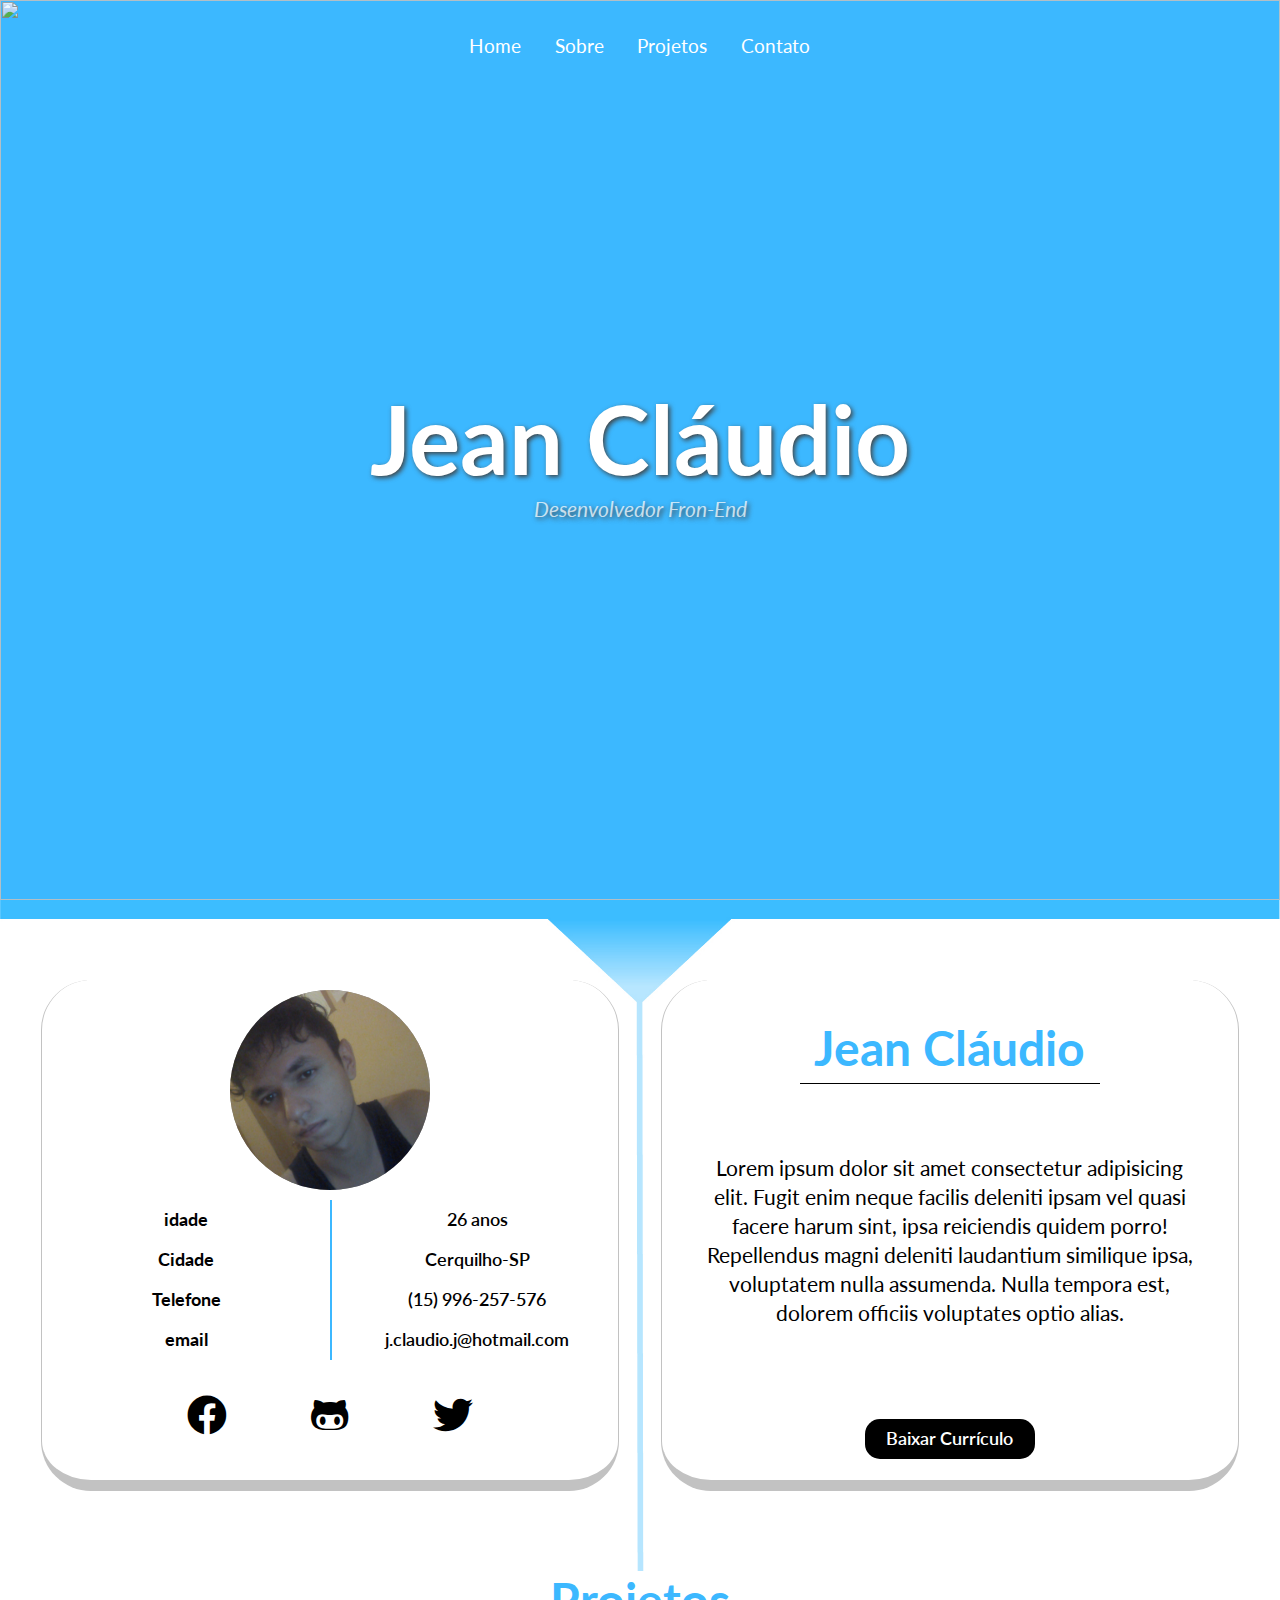
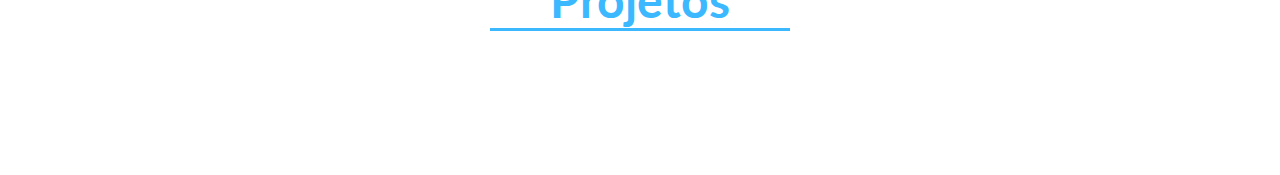
==== index.html @ 44d2f168 "part3" ====
<!DOCTYPE html>
<html lang="pt-br">
<head>
    <meta charset="UTF-8">
    <meta name="viewport" content="width=device-width, initial-scale=1.0">
    <link rel="stylesheet" href="style.css">
    <link rel="preconnect" href="https://fonts.gstatic.com">
    <link href="https://fonts.googleapis.com/css2?family=Lato:wght@300;400;700&display=swap" rel="stylesheet">
    <title>Jean Cláudio</title>
</head>
<body>

    <header class="header">
        <div class="img-wrapper-bg">
            <img src="img/back.jpg" alt="" >
        </div>
        
        <ul class="menu">
            <li>Home</li>
            <li>Sobre</li>
            <li>Projetos</li>
            <li>Contato</li>
        </ul>

        <div class="header-apresentacao">
            <h1>Jean Cláudio</h1>
            <p>Desenvolvedor Fron-End</p>
        </div>
    </header>

    <section class="sobre">

            <div class="card-left">
                    <div class="img-wrapper-sobre">
                        <img src="img/me.jpg" alt="" >
                    </div>
                    <ul class="list-A">
                        <li>idade</li>
                        <li>Cidade</li>
                        <li>Telefone</li>
                        <li>email</li>
                    </ul>
                    <ul class="list-B">
                        <li>26 anos</li>
                        <li>Cerquilho-SP</li>
                        <li>(15) 996-257-576</li>
                        <li>j.claudio.j@hotmail.com</li>
                    </ul>
                    <div class="social-media">
                        <a href="#"><i class="fab fa-facebook"></i></a>
                        <a href="#"><i class="fab fa-github-alt"></i></a>
                        <a href="#"><i class="fab fa-twitter"></i></a>
                    </div>
            </div>

            <div class="card-right">
                <h2>Jean Cláudio</h2>
                <p>Lorem ipsum dolor sit amet consectetur adipisicing elit. Fugit enim neque facilis deleniti ipsam vel quasi facere harum sint, ipsa reiciendis quidem porro! Repellendus magni deleniti laudantium similique ipsa, voluptatem nulla assumenda. Nulla tempora est, dolorem officiis voluptates optio alias.</p>

                <button>Baixar Currículo</button>
            </div>
    </section>

    <div class="clear"></div>

    <section class="projetos">
        <h2>Projetos</h2>
    </section>
    
</body>
</html>
---- style.css ----
@import url("https://cdnjs.cloudflare.com/ajax/libs/font-awesome/5.15.1/css/all.min.css");

*{
    margin: 0;
    padding: 0;
    list-style: none;
    font-family: 'Lato', sans-serif;
}

.clear{
    clear: both;
}


.header{
    width: 100%;
    height: 100vh;
    overflow: hidden;
    position: relative;
}

.img-wrapper-bg{
    width: 100%;
    height: 100%;
    background-color: rgb(60, 184, 255);
}

.img-wrapper-bg img{
    width: 100%;
    height: 100%;
    object-fit: cover;
    opacity: .9;
}

.menu{
    width: 400px;
    position: absolute;
    top: 5%;
    left: 50%;
    transform:translate(-50%, -50%); 
    color: white;
    font-size: 1.2em;
}

.menu li{
    display: inline;
    margin-left: 1.5em;
}

.menu li:hover{
    color: rgb(60, 184, 255);
    cursor: pointer;
}

.header-apresentacao{
    width: 650px;
    position: absolute;
    top: 50%;
    left: 50%;
    transform:translate(-50%, -50%); 
    color: white;
    text-align: center;
    text-shadow: 2px 2px 5px rgb(65, 65, 65);
}

.header-apresentacao h1{
    font-size: 6em;
    border-bottom: 1px solid rgb(60, 184, 255);
}

.header-apresentacao p{
    font-style: italic;
    font-size: 1.3em;
    color: rgba(255, 255, 255, 0.733);
}

/*sobre*/

.sobre{
    width: 100%;
    padding-top: 5em;
    padding-bottom: 5em;
    background: url('img/bg3.jpg');
    background-size:cover;
    object-fit: cover;
    display: flex;
    justify-content:space-evenly;
}


.card-left {
    width: 45%;
    height: 500px;
    background-color: rgb(255, 255, 255);
    text-align: center;
    line-height: 2.5em;
    border-left: 1px solid rgb(194, 194, 194);
    border-right: 1px solid rgb(194, 194, 194);
    border-bottom: 11px solid rgb(194, 194, 194);
    border-radius: 50px;
}

.card-left:hover{
    box-shadow: 7px 7px 10px rgb(80, 80, 80);
    border-top:1px solid rgb(194, 194, 194) ;
}


.img-wrapper-sobre{
    width: 200px;
    height: 200px;
    margin: 10px auto;
    background-color: rgb(136, 136, 136);
    border-radius: 300px;
    box-shadow: 0px 0px 0px px rgb(60, 184, 255);
    
}

.img-wrapper-sobre img{
    width: 200px;
    height: 200px;
    border-radius: 300px;
    text-align: center;
}

.list-A{
    width: 50%;
    float: left;
    font-size: 1.1em;
    font-weight: 700;
    border-right: 2px solid rgb(60, 184, 255);;
    margin-bottom: 2em;
}

.list-B{
    width: 49%;
    float: right;
    font-size: 1.1em;
    font-weight: 600;
    margin-bottom: 2em;
}

.social-media a{
    font-size: 2.5em;
    margin-left: 2em;
    color: black;
}
.social-media a:nth-child(1) {margin-left: 0;}

.social-media a:hover{
    color: rgb(60, 184, 255);
}

.card-right{
    width: 45%;
    height: 500px;
    background-color: rgb(255, 255, 255);
    text-align: center;
    line-height: 2.5em;
    border-left: 1px solid rgb(194, 194, 194);
    border-right: 1px solid rgb(194, 194, 194);
    border-bottom: 11px solid rgb(194, 194, 194);
    border-radius: 50px;
}

.card-right:hover{
    box-shadow: 7px 7px 10px rgb(80, 80, 80);
    border-top:1px solid rgb(194, 194, 194) ;
}

.card-right h2{
    width: 300px;
    font-size: 3em;
    color: rgb(60, 184, 255);
    margin: 1em auto;
    border-bottom: 1px solid rgb(0, 0, 0);
    padding-bottom: 15px;
   
}

.card-right p{
    text-align: center;
    font-size: 1.3em;
    line-height: 1.4em;
    padding: 1em 2em  ;
}

.card-right button{
    width: 170px;
    height: 40px;
    color: rgb(255, 255, 255);
    font-size: 1.1em;
    font-weight: 600;
    margin-top: 4em;
    background-color: rgb(0, 0, 0);
    border: none;
    border-radius: 15px;
}

.card-right button:hover{
    background-color: rgb(60, 184, 255);
    box-shadow: 7px 7px 10px rgb(80, 80, 80);
}


.projetos p{
    width: 100%;
    height: 100px;
}


.projetos h2{
    width: 300px;
    margin: 0 auto 3em auto;
    text-align: center;
    font-size: 3em;
    color: rgb(60, 184, 255);
    border-bottom: 3px solid rgb(60, 184, 255);
}
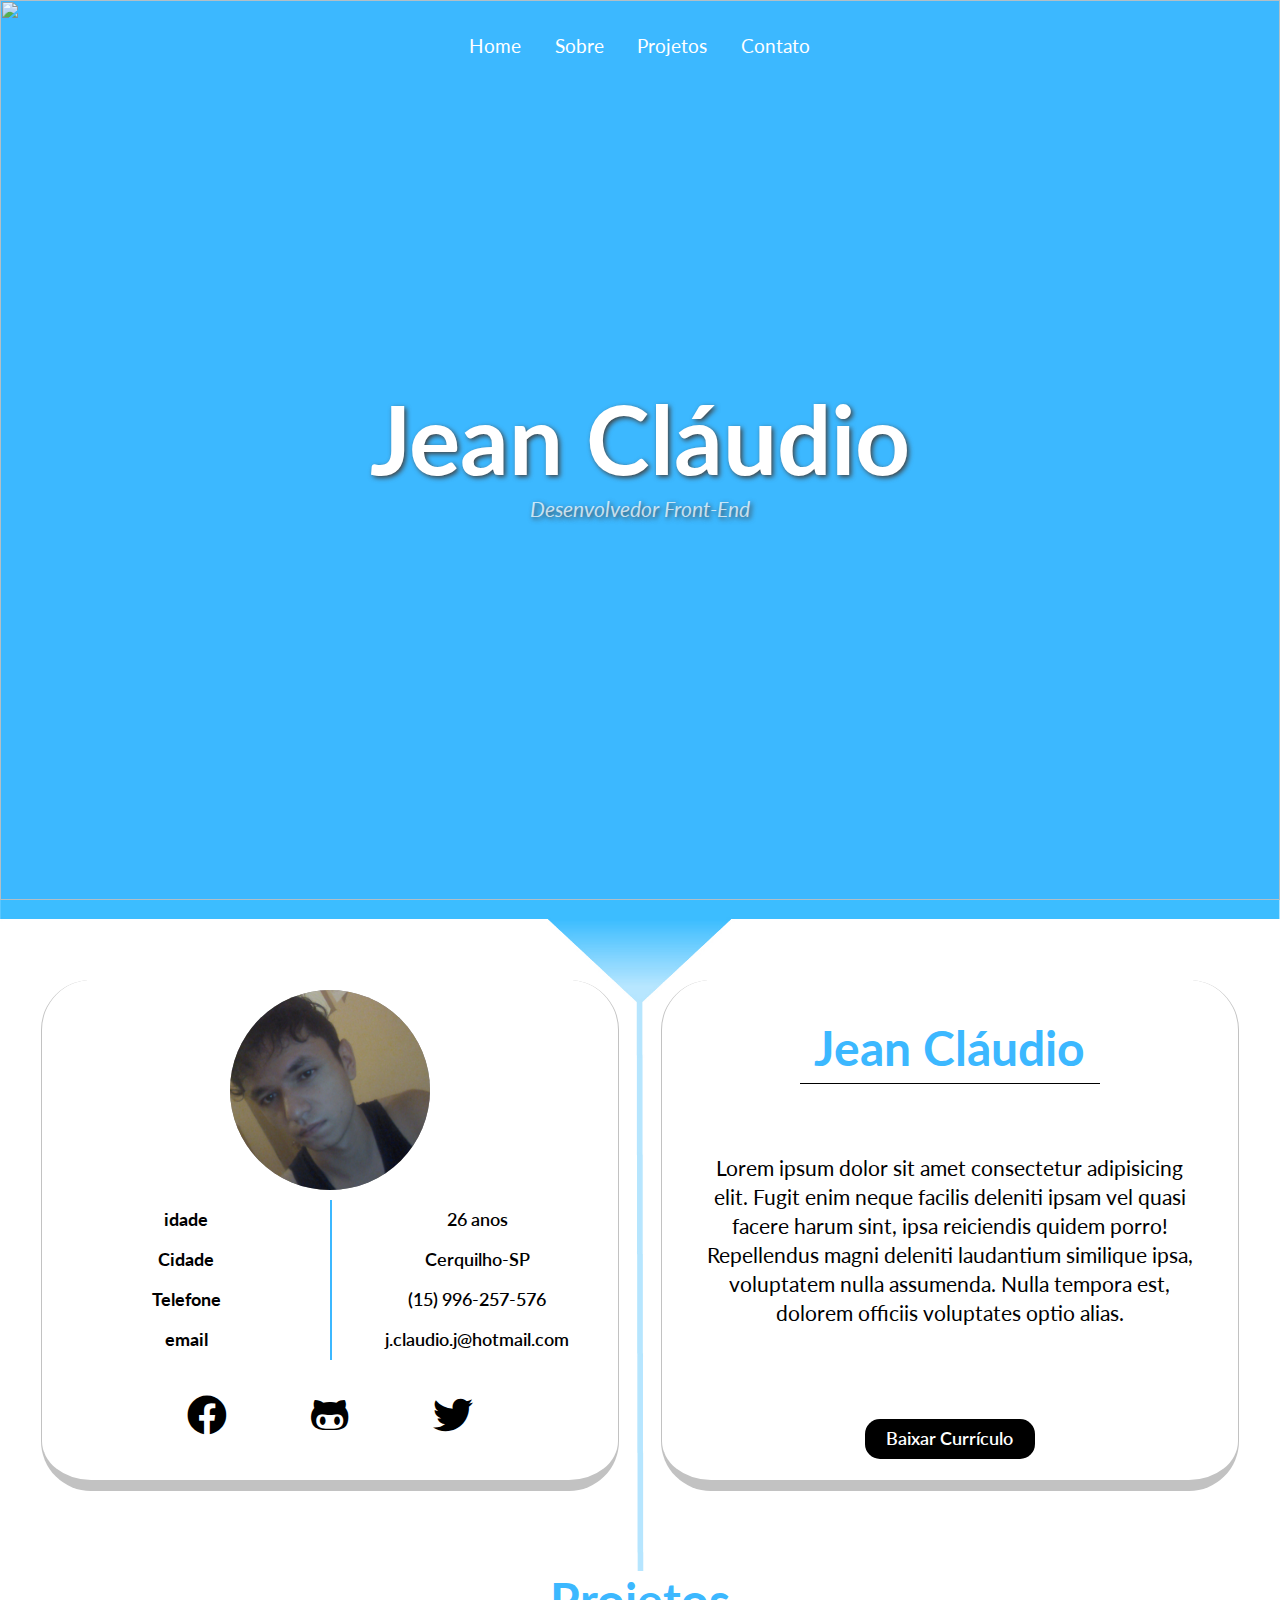
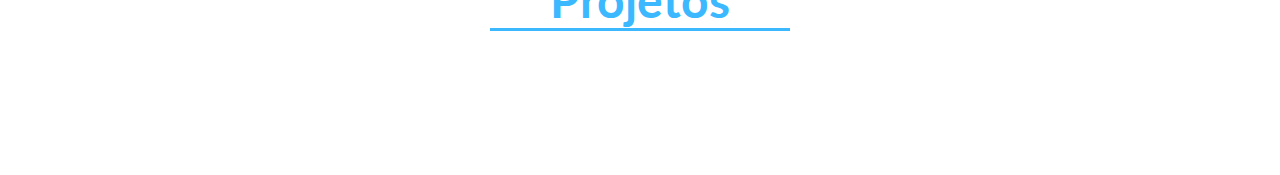
==== commit d34df353: "Update index.html" ====
--- a/index.html
+++ b/index.html
@@ -24,7 +24,7 @@
 
         <div class="header-apresentacao">
             <h1>Jean Cláudio</h1>
-            <p>Desenvolvedor Fron-End</p>
+            <p>Desenvolvedor Front-End</p>
         </div>
     </header>
 
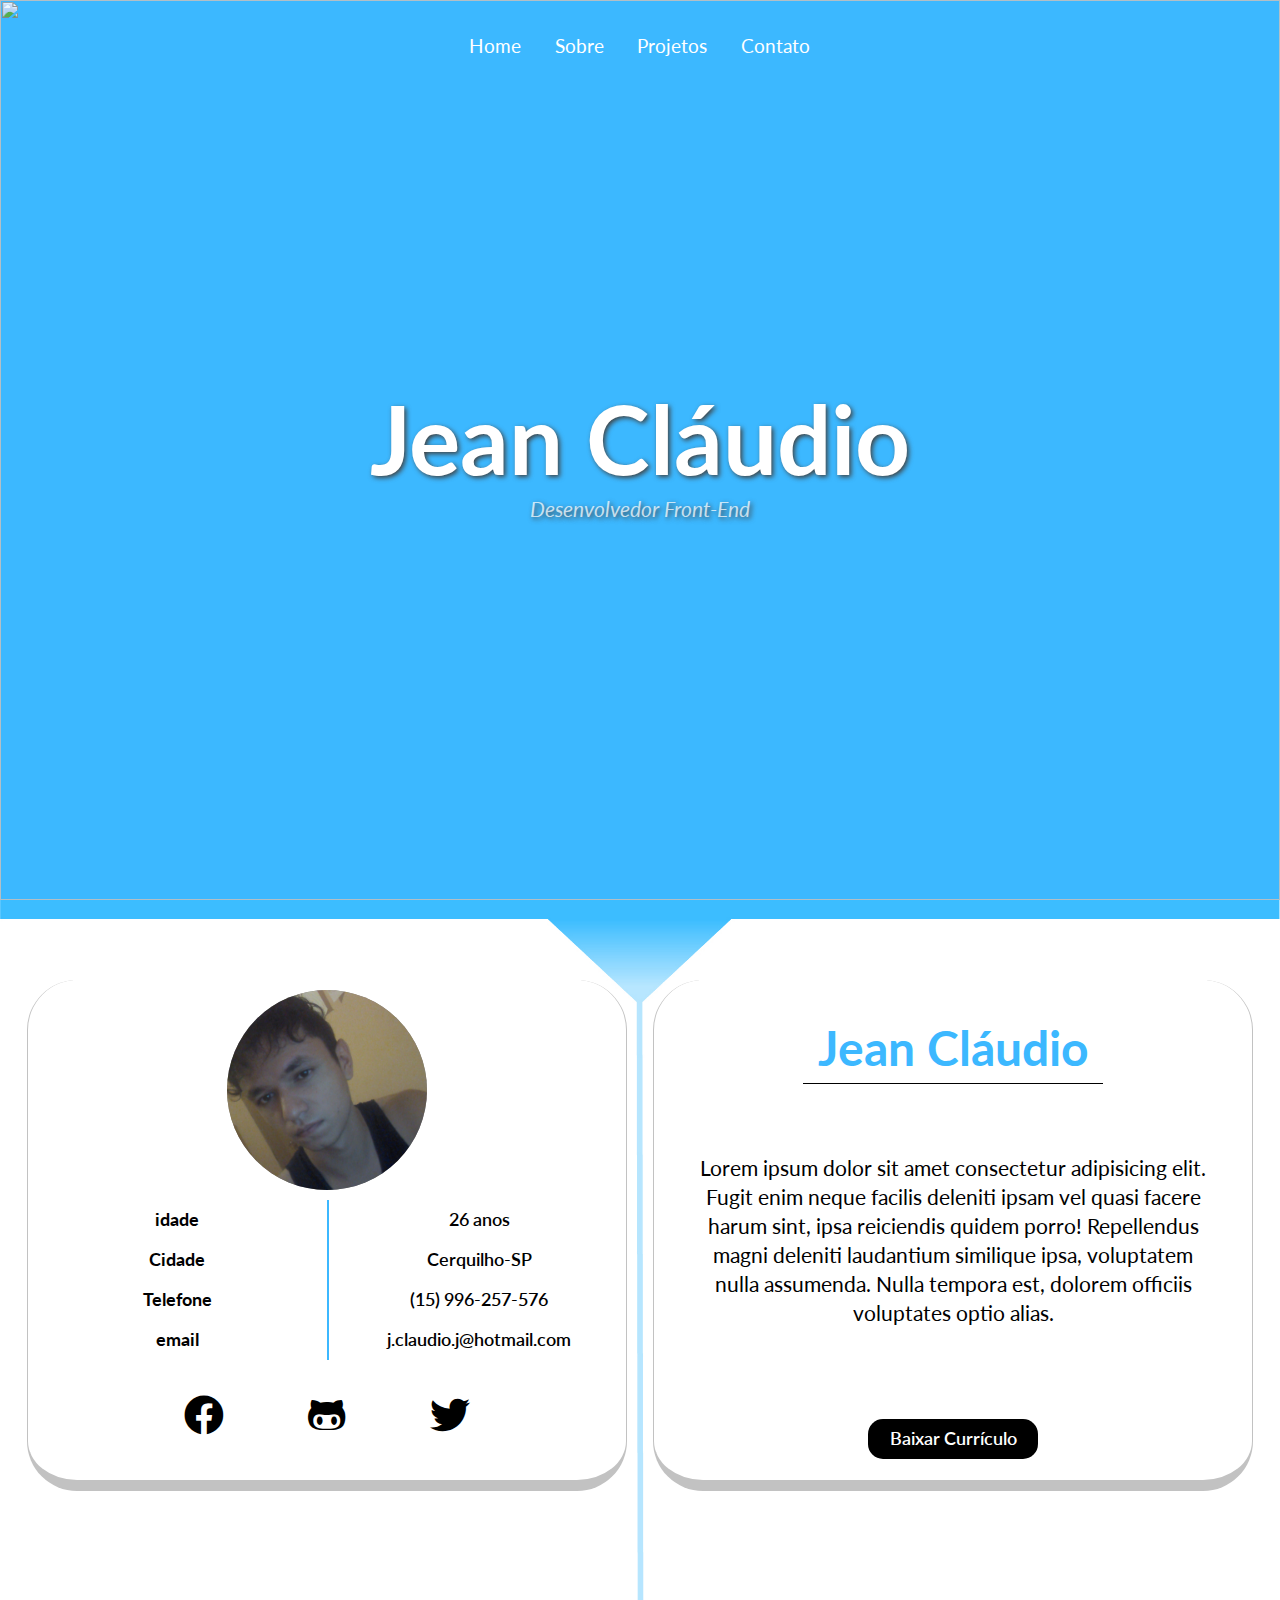
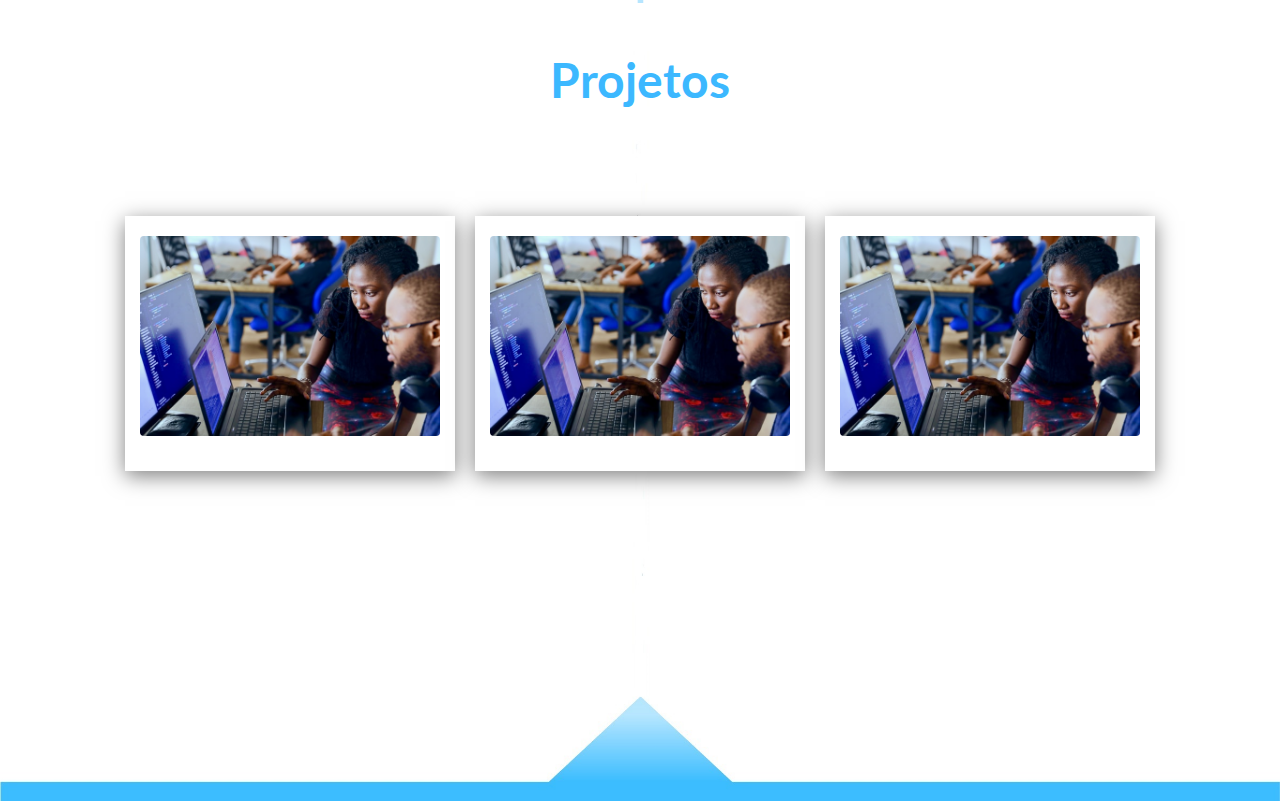
==== commit 8aff0253: "part4" ====
--- a/index.html
+++ b/index.html
@@ -29,7 +29,7 @@
     </header>
 
     <section class="sobre">
-
+        <div class="flex-a">
             <div class="card-left">
                     <div class="img-wrapper-sobre">
                         <img src="img/me.jpg" alt="" >
@@ -52,20 +52,54 @@
                         <a href="#"><i class="fab fa-twitter"></i></a>
                     </div>
             </div>
-
+        </div>
+        <div class="flex-b">
             <div class="card-right">
                 <h2>Jean Cláudio</h2>
                 <p>Lorem ipsum dolor sit amet consectetur adipisicing elit. Fugit enim neque facilis deleniti ipsam vel quasi facere harum sint, ipsa reiciendis quidem porro! Repellendus magni deleniti laudantium similique ipsa, voluptatem nulla assumenda. Nulla tempora est, dolorem officiis voluptates optio alias.</p>
 
                 <button>Baixar Currículo</button>
             </div>
+        </div>
+
     </section>
 
-    <div class="clear"></div>
+    <section class="projetos">
+        <h2 class="projetos-title">Projetos</h2>
+            <div class="projetos-box">
+                <div class="container">
+                    <div class="card">
+                        <div class="img-bx">
+                            <img src="img/servicos.jpg" alt="">
+                        </div>
+                        <div class="content">
+                            <h2>Card One</h2>
+                            <p>Lorem ipsum, dolor sit amet consectetur adipisicing elit. Facilis nemo culpa sapiente illo harum optio. Quod.</p>
+                        </div>
+                    </div>
 
-    <section class="projetos">
-        <h2>Projetos</h2>
-    </section>
+                    <div class="card">
+                        <div class="img-bx">
+                            <img src="img/servicos.jpg" alt="">
+                        </div>
+                        <div class="content">
+                            <h2>Card One</h2>
+                            <p>Lorem ipsum, dolor sit amet consectetur adipisicing elit. Facilis nemo culpa sapiente illo harum optio. Quod.</p>
+                        </div>
+                    </div>
+
+                    <div class="card">
+                        <div class="img-bx">
+                            <img src="img/servicos.jpg" alt="">
+                        </div>
+                        <div class="content">
+                            <h2>Card One</h2>
+                            <p>Lorem ipsum, dolor sit amet consectetur adipisicing elit. Facilis nemo culpa sapiente illo harum optio. Quod.</p>
+                        </div>
+                    </div>
+                </div>
+            </div>
+        </section>
     
 </body>
 </html>--- a/style.css
+++ b/style.css
@@ -5,10 +5,6 @@
     padding: 0;
     list-style: none;
     font-family: 'Lato', sans-serif;
-}
-
-.clear{
-    clear: both;
 }
 
 
@@ -80,16 +76,28 @@
     width: 100%;
     padding-top: 5em;
     padding-bottom: 5em;
-    background: url('img/bg3.jpg');
+    background: url('img/bg3.jpg') center top;
     background-size:cover;
     object-fit: cover;
     display: flex;
+    flex-wrap: wrap;
     justify-content:space-evenly;
 }
 
+.flex-a{
+    width: 600px;
+    display: flex;
+    padding-bottom: 2em;
+}
+
+.flex-b{
+    width: 600px;
+    display: flex;
+}
+
 
 .card-left {
-    width: 45%;
+    width: 100%;
     height: 500px;
     background-color: rgb(255, 255, 255);
     text-align: center;
@@ -152,7 +160,7 @@
 }
 
 .card-right{
-    width: 45%;
+    width: 100%;
     height: 500px;
     background-color: rgb(255, 255, 255);
     text-align: center;
@@ -203,17 +211,90 @@
 }
 
 
-.projetos p{
-    width: 100%;
-    height: 100px;
-}
-
-
-.projetos h2{
-    width: 300px;
-    margin: 0 auto 3em auto;
-    text-align: center;
+/*Projetos*/
+.projetos{
+    width: 100%;
+    min-height: 750px;
+    background: url('img/bginv.jpg') bottom;
+    background-size:cover;
+    object-fit: cover;
+}
+
+.projetos-title{
+    width: 100%;
     font-size: 3em;
     color: rgb(60, 184, 255);
-    border-bottom: 3px solid rgb(60, 184, 255);
+    text-align: center;
+    margin: 1em auto;
+}
+.projetos-box{
+    display: flex;
+    justify-content: center;
+    align-items: center;  
+}
+
+.container{
+    position: relative;
+    width: 1100px;
+    display: flex;
+    justify-content: center;
+    align-items: center;
+    flex-wrap: wrap;
+    padding: 30px;
+}
+
+.card{
+    position: relative;
+    max-width: 300px;
+    height: 215px;
+    background: #fff;
+    margin: 30px 10px;
+    padding: 20px 15px;
+    display: flex;
+    flex-direction: column;
+    box-shadow: 0 5px 20px rgb(0, 0, 0,0.5);
+    transition: 0.3s ease-in-out;
+}
+
+.card:hover{
+    height: 420px;
+}
+
+.card img-bx{
+    position: relative;
+    width: 260px;
+    height: 260px;
+    top:-60px;
+    left: 20px;
+    box-shadow: 0 5px 20px rgb(0, 0, 0,0.2);
+}
+
+.img-bx img{
+    max-width: 100%;
+    border-radius: 4px;
+}
+
+ .content{
+    position: relative;
+    margin-top: -140px;
+    padding: 10px 15px;
+    text-align: center;
+    color: #111;
+    visibility: hidden;
+    opacity: 0;
+    transition: 0.3s ease-in-out;
+}
+.content h2{
+    font-size: 1.5em;
+    color: rgb(60, 184, 255);
+    border-bottom: 1px solid rgb(60, 184, 255);
+    padding-bottom: 15px;
+    margin: 1em auto;
+}
+
+.container .card:hover .content{
+    visibility:visible;
+    opacity: 1;
+    margin-top: 10px;
+    transition-delay: 0.3s;
 }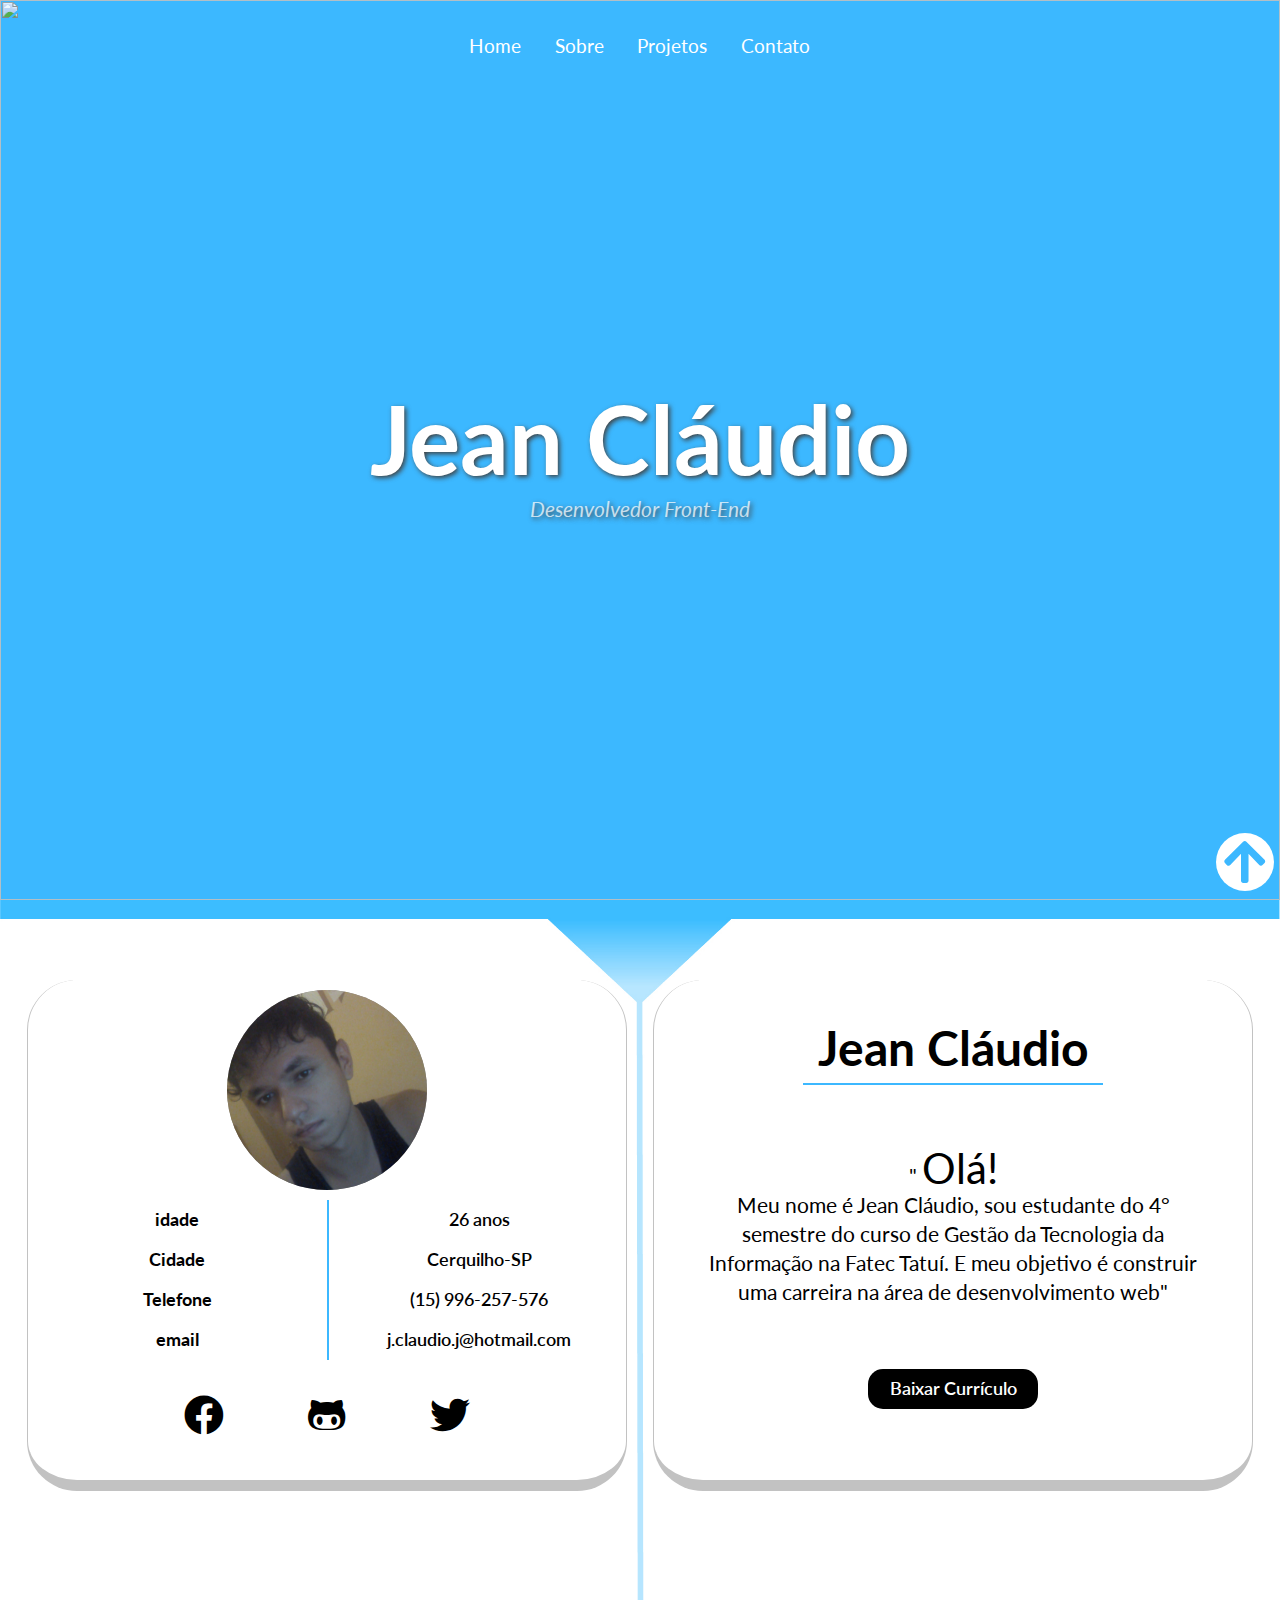
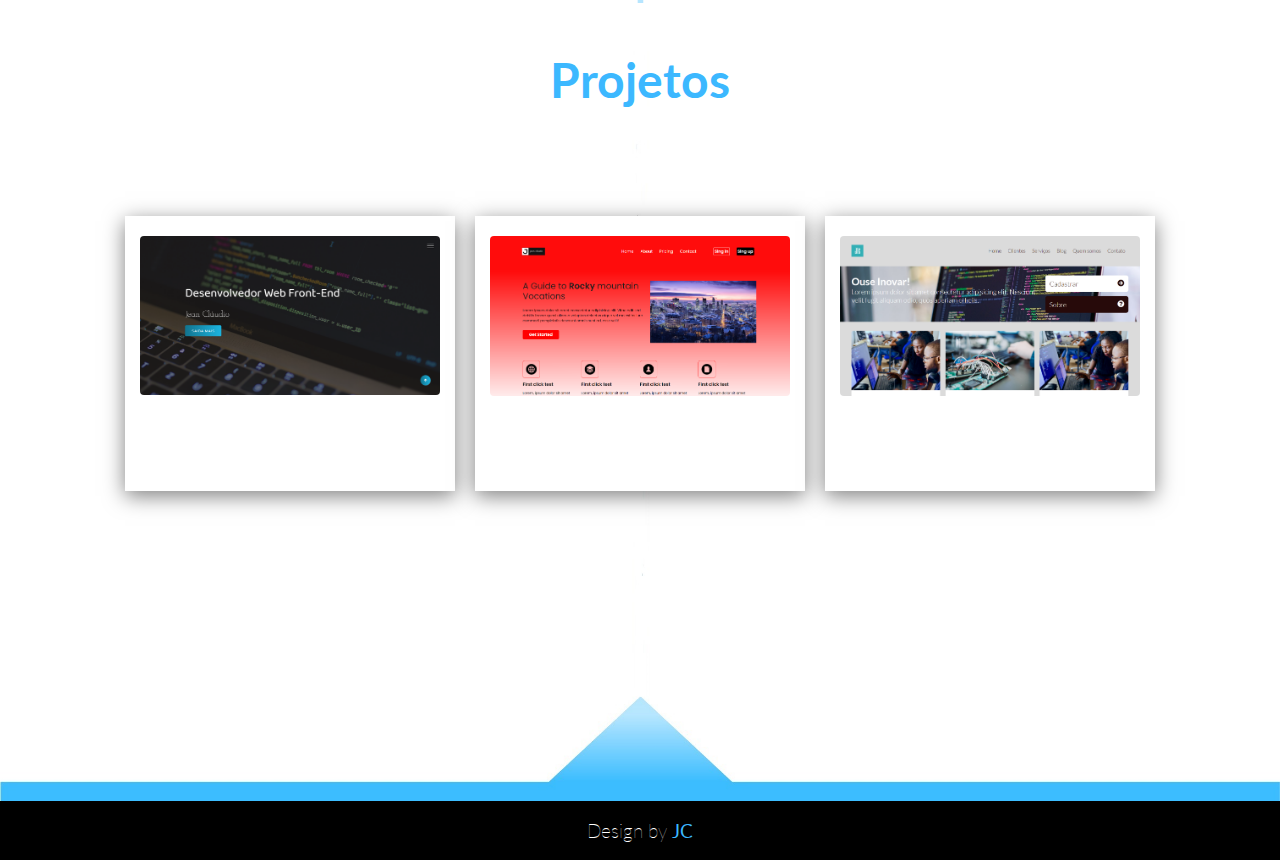
==== commit 98fb0262: "part5" ====
--- a/index.html
+++ b/index.html
@@ -10,16 +10,16 @@
 </head>
 <body>
 
-    <header class="header">
+    <header class="header" id="menu">
         <div class="img-wrapper-bg">
             <img src="img/back.jpg" alt="" >
         </div>
         
         <ul class="menu">
-            <li>Home</li>
-            <li>Sobre</li>
-            <li>Projetos</li>
-            <li>Contato</li>
+            <li><a href="#menu">Home</a></li>
+            <li><a href="#sobre">Sobre</a></li>
+            <li><a href="#projetos">Projetos</a></li>
+            <li><a href="#sobre">Contato</a></li>
         </ul>
 
         <div class="header-apresentacao">
@@ -28,7 +28,7 @@
         </div>
     </header>
 
-    <section class="sobre">
+    <section class="sobre" id="sobre">
         <div class="flex-a">
             <div class="card-left">
                     <div class="img-wrapper-sobre">
@@ -47,8 +47,8 @@
                         <li>j.claudio.j@hotmail.com</li>
                     </ul>
                     <div class="social-media">
-                        <a href="#"><i class="fab fa-facebook"></i></a>
-                        <a href="#"><i class="fab fa-github-alt"></i></a>
+                        <a href="https://www.facebook.com/jean.claudio.37604/" target="blank"><i class="fab fa-facebook"></i></a>
+                        <a href="https://github.com/JeanClaudio" target="blank"><i class="fab fa-github-alt"></i></a>
                         <a href="#"><i class="fab fa-twitter"></i></a>
                     </div>
             </div>
@@ -56,50 +56,67 @@
         <div class="flex-b">
             <div class="card-right">
                 <h2>Jean Cláudio</h2>
-                <p>Lorem ipsum dolor sit amet consectetur adipisicing elit. Fugit enim neque facilis deleniti ipsam vel quasi facere harum sint, ipsa reiciendis quidem porro! Repellendus magni deleniti laudantium similique ipsa, voluptatem nulla assumenda. Nulla tempora est, dolorem officiis voluptates optio alias.</p>
+                <p>" <span>Olá!</span><br>
+                    Meu nome é Jean Cláudio, sou estudante do 4° semestre do curso de Gestão da Tecnologia da Informação na Fatec Tatuí. E meu objetivo é construir uma carreira na área de desenvolvimento web"</p>
 
-                <button>Baixar Currículo</button>
+                <a href="pdf/JeanClaudio.pdf" target="blank" download><button class="btn">Baixar Currículo</button></a>
             </div>
         </div>
 
     </section>
 
-    <section class="projetos">
+    <section class="projetos" id="projetos">
         <h2 class="projetos-title">Projetos</h2>
             <div class="projetos-box">
                 <div class="container">
+
                     <div class="card">
                         <div class="img-bx">
-                            <img src="img/servicos.jpg" alt="">
+                            <img src="img/pj1.png" alt="">
                         </div>
                         <div class="content">
-                            <h2>Card One</h2>
-                            <p>Lorem ipsum, dolor sit amet consectetur adipisicing elit. Facilis nemo culpa sapiente illo harum optio. Quod.</p>
+                            <h2>Projeto 1</h2>
+                            <p>"Primeiro site desenvolvido para estudo de manipulação de tags HTML5, estilos em CSS3 e lógica de programação com Javascript."</p>
+                            <a href="Portfolio/index.html" target="blank" download><button class="btn">Ver</button></a>
                         </div>
                     </div>
 
                     <div class="card">
                         <div class="img-bx">
-                            <img src="img/servicos.jpg" alt="">
+                            <img src="img/pj2.png" alt="">
                         </div>
                         <div class="content">
-                            <h2>Card One</h2>
-                            <p>Lorem ipsum, dolor sit amet consectetur adipisicing elit. Facilis nemo culpa sapiente illo harum optio. Quod.</p>
+                            <h2>Projeto 2</h2>
+                            <p>"Site desenvolvido para aprofundar conhecimentos em HTML5 e CSS3"</p>
+                            <a href="Portfolio-Site-2/index.html" target="blank" download><button class="btn">Ver</button></a>
                         </div>
                     </div>
 
                     <div class="card">
                         <div class="img-bx">
-                            <img src="img/servicos.jpg" alt="">
+                            <img src="img/pj3.png" alt="">
                         </div>
                         <div class="content">
-                            <h2>Card One</h2>
-                            <p>Lorem ipsum, dolor sit amet consectetur adipisicing elit. Facilis nemo culpa sapiente illo harum optio. Quod.</p>
+                            <h2>Projeto 3</h2>
+                            <p>"Projeto para estudo de criação de sites responsivos, usando HTML5, CSS3 e Javascript"</p>
+                            <a href="Portfolio-Site-3/index.html" target="blank" download><button class="btn">Ver</button></a>
                         </div>
                     </div>
                 </div>
             </div>
         </section>
+
+        <footer class="footer">
+
+            <a href="#menu" id="link-topo">
+                <i class="fas fa-arrow-up"></i>
+            </a>
+
+            <h3>
+                Design by <a href="#sobre">JC</a>
+            </h3>
+        
+        </footer>
     
 </body>
 </html>--- a/style.css
+++ b/style.css
@@ -5,9 +5,10 @@
     padding: 0;
     list-style: none;
     font-family: 'Lato', sans-serif;
-}
-
-
+    text-decoration: none;
+}
+
+/*----------HEADER----------*/
 .header{
     width: 100%;
     height: 100vh;
@@ -26,7 +27,18 @@
     height: 100%;
     object-fit: cover;
     opacity: .9;
-}
+    animation: zoom 25s;
+}
+
+@keyframes zoom{
+    0%{
+        transform: scale(1.3);
+    }
+    100%{
+        transform: scale(1);
+    }
+}
+
 
 .menu{
     width: 400px;
@@ -42,10 +54,14 @@
     display: inline;
     margin-left: 1.5em;
 }
-
-.menu li:hover{
+.menu li a{
+    color: white;
+}
+
+.menu a:hover{
     color: rgb(60, 184, 255);
     cursor: pointer;
+    transition: .3s;
 }
 
 .header-apresentacao{
@@ -70,7 +86,7 @@
     color: rgba(255, 255, 255, 0.733);
 }
 
-/*sobre*/
+/*----------SOBRE----------*/
 
 .sobre{
     width: 100%;
@@ -109,6 +125,7 @@
 }
 
 .card-left:hover{
+    transition: .3s;
     box-shadow: 7px 7px 10px rgb(80, 80, 80);
     border-top:1px solid rgb(194, 194, 194) ;
 }
@@ -156,6 +173,7 @@
 .social-media a:nth-child(1) {margin-left: 0;}
 
 .social-media a:hover{
+    transition: .3s;
     color: rgb(60, 184, 255);
 }
 
@@ -172,6 +190,7 @@
 }
 
 .card-right:hover{
+    transition: .3s;
     box-shadow: 7px 7px 10px rgb(80, 80, 80);
     border-top:1px solid rgb(194, 194, 194) ;
 }
@@ -179,39 +198,42 @@
 .card-right h2{
     width: 300px;
     font-size: 3em;
-    color: rgb(60, 184, 255);
+    color: rgb(0, 0, 0);
     margin: 1em auto;
-    border-bottom: 1px solid rgb(0, 0, 0);
+    border-bottom: 2px solid rgb(60, 184, 255);
     padding-bottom: 15px;
    
 }
+.card-right span{
+   font-size: 2em;
+}
 
 .card-right p{
     text-align: center;
     font-size: 1.3em;
     line-height: 1.4em;
-    padding: 1em 2em  ;
-}
-
-.card-right button{
+    padding: 1em 2em 3em 2em  ;
+}
+
+.btn{
     width: 170px;
     height: 40px;
     color: rgb(255, 255, 255);
     font-size: 1.1em;
     font-weight: 600;
-    margin-top: 4em;
     background-color: rgb(0, 0, 0);
     border: none;
     border-radius: 15px;
 }
 
-.card-right button:hover{
+.btn:hover{
+    transition: .3s;
     background-color: rgb(60, 184, 255);
     box-shadow: 7px 7px 10px rgb(80, 80, 80);
 }
 
 
-/*Projetos*/
+/*----------PROJETOS----------*/
 .projetos{
     width: 100%;
     min-height: 750px;
@@ -246,18 +268,20 @@
 .card{
     position: relative;
     max-width: 300px;
-    height: 215px;
+    height: 235px;
     background: #fff;
     margin: 30px 10px;
     padding: 20px 15px;
     display: flex;
     flex-direction: column;
     box-shadow: 0 5px 20px rgb(0, 0, 0,0.5);
-    transition: 0.3s ease-in-out;
+    transition: .3s ease-in-out;
+    
 }
 
 .card:hover{
-    height: 420px;
+    height: 450px;
+    transition: .3s;
 }
 
 .card img-bx{
@@ -289,12 +313,54 @@
     color: rgb(60, 184, 255);
     border-bottom: 1px solid rgb(60, 184, 255);
     padding-bottom: 15px;
-    margin: 1em auto;
+    margin: .5em auto;
+}
+
+.content p{
+    margin: 2em auto;
 }
 
 .container .card:hover .content{
+    transition: .3s;
     visibility:visible;
     opacity: 1;
     margin-top: 10px;
     transition-delay: 0.3s;
+}
+
+/*----------FOOTER----------*/
+
+.footer{
+    text-align: center;
+    background: rgb(0, 0, 0);
+}
+
+.footer h3{
+    font-family: 'Lato', sans-serif;
+    font-weight: 100;
+    padding: 1em 0;
+    color:  rgb(255, 255, 255);;
+}
+
+.footer a{
+    font-family: 'Lato', sans-serif;
+    color:  rgb(60, 184, 255);
+    font-weight: 400;
+    cursor: pointer;
+}
+
+#link-topo{
+    position: fixed;
+    width:1.2em;
+    height: 1.2em;
+    align-content: center;
+    font-size: 3em;
+    bottom: 1%;
+    left: 95%;
+    color: rgb(60, 184, 255);
+    background-color: rgb(255, 255, 255);
+    border-radius: 101em;
+    justify-content: center;
+    align-items: center;
+    display: flex;
 }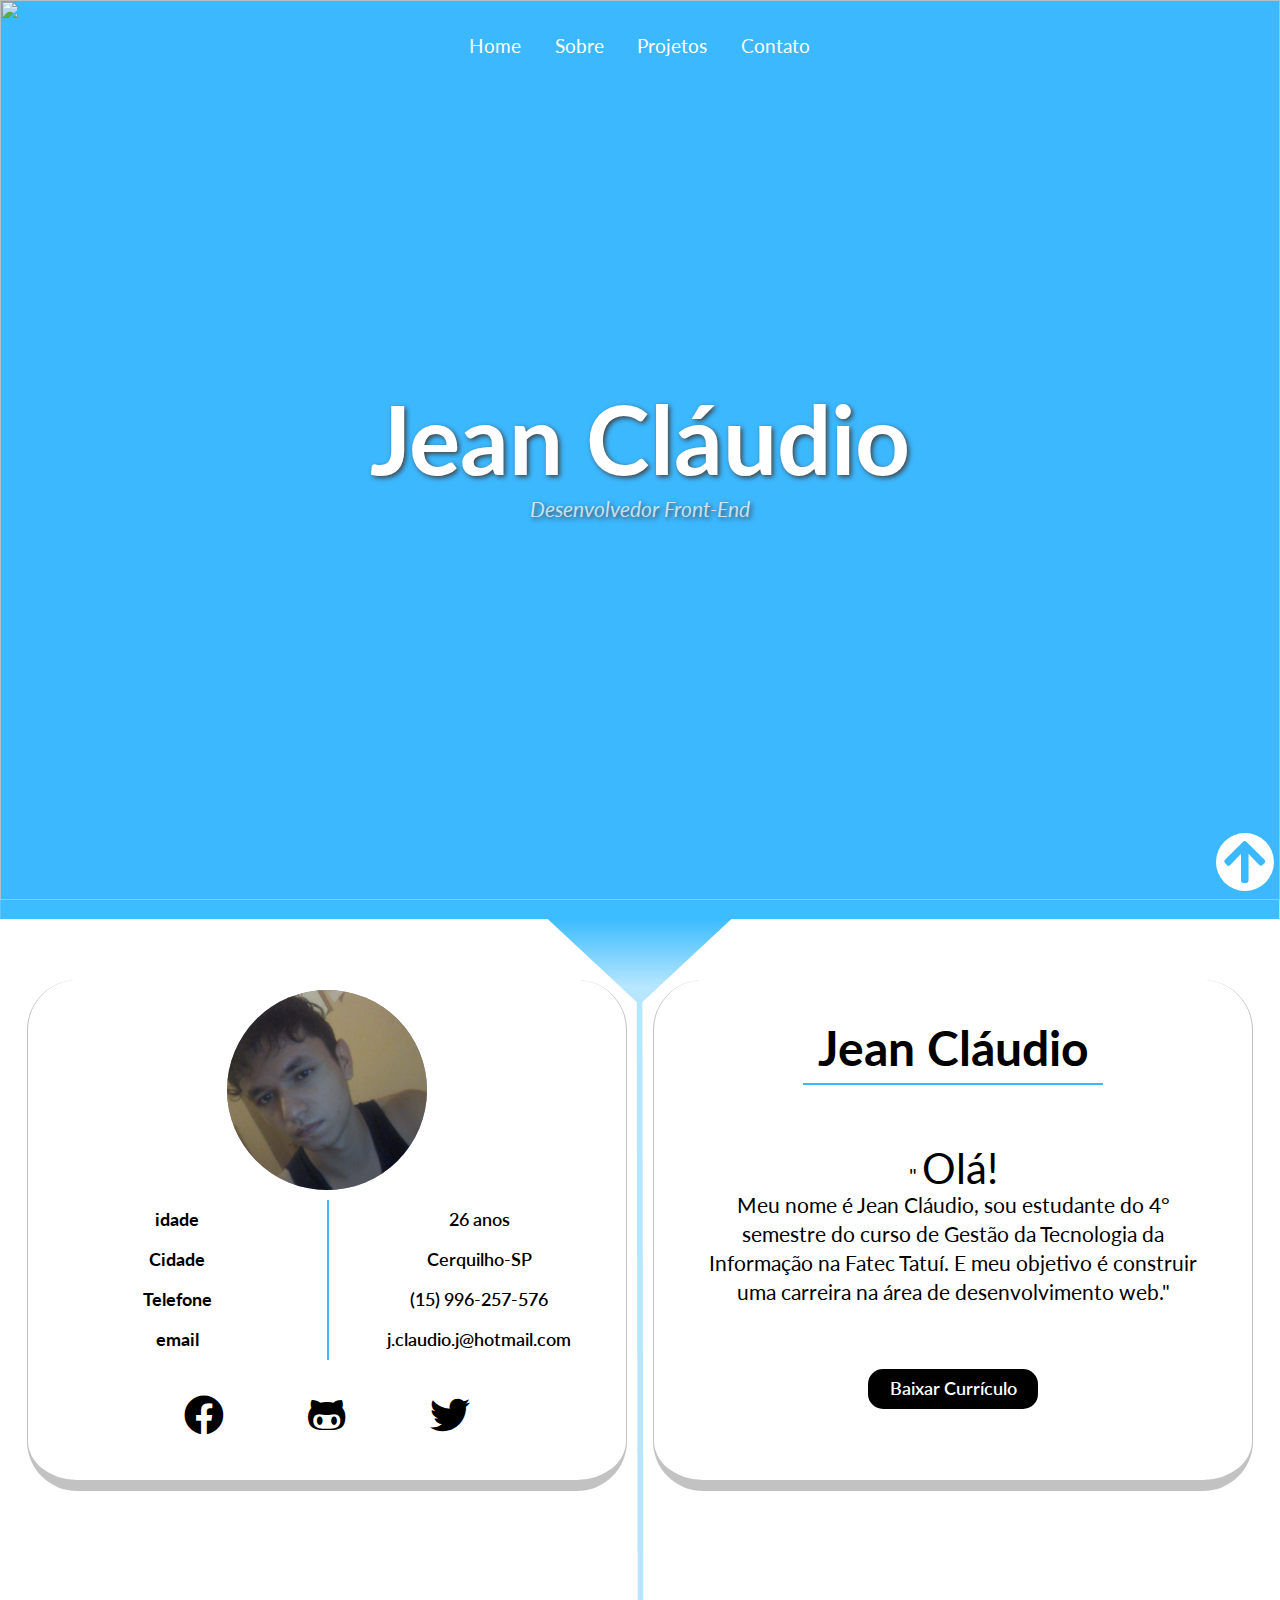
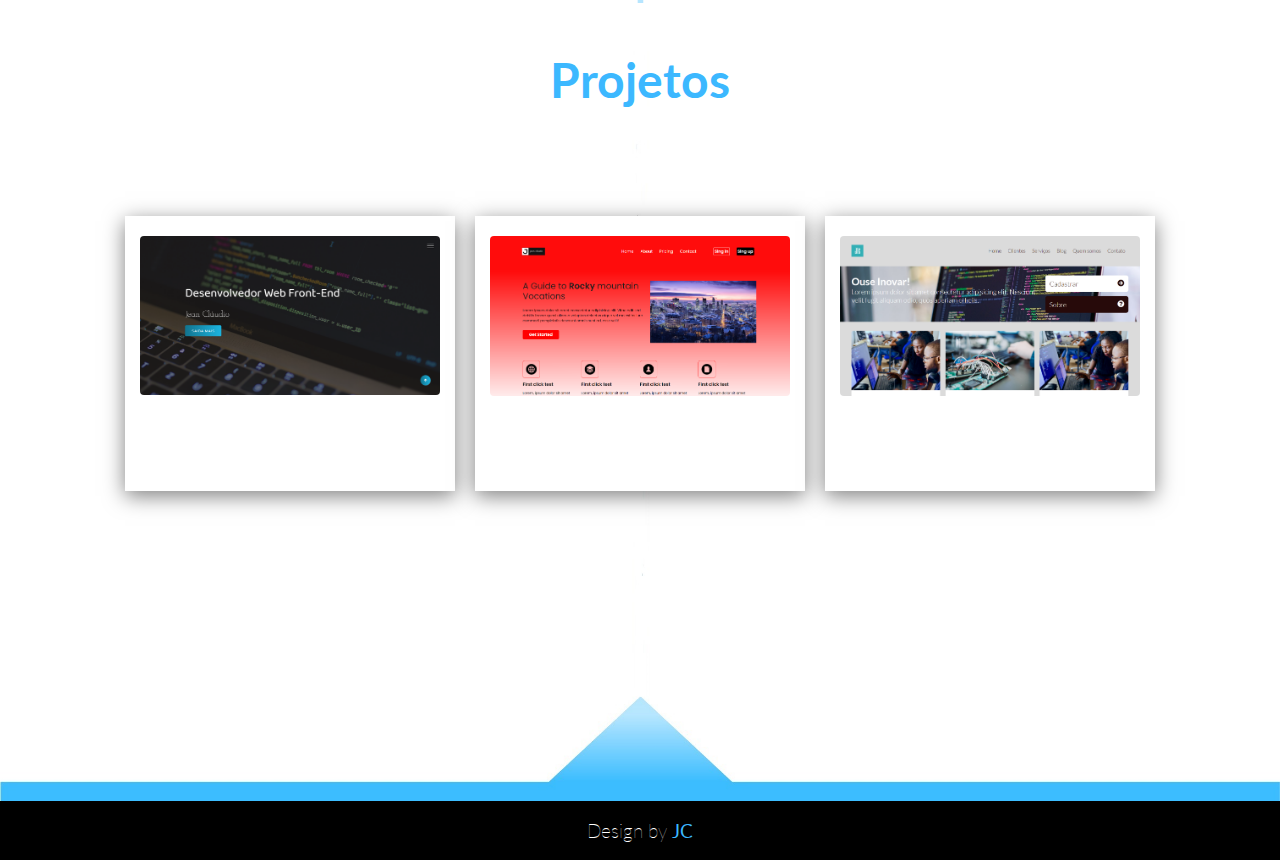
==== commit 1b3281cd: "Add files via upload" ====
--- a/index.html
+++ b/index.html
@@ -1,122 +1,122 @@
-<!DOCTYPE html>
-<html lang="pt-br">
-<head>
-    <meta charset="UTF-8">
-    <meta name="viewport" content="width=device-width, initial-scale=1.0">
-    <link rel="stylesheet" href="style.css">
-    <link rel="preconnect" href="https://fonts.gstatic.com">
-    <link href="https://fonts.googleapis.com/css2?family=Lato:wght@300;400;700&display=swap" rel="stylesheet">
-    <title>Jean Cláudio</title>
-</head>
-<body>
-
-    <header class="header" id="menu">
-        <div class="img-wrapper-bg">
-            <img src="img/back.jpg" alt="" >
-        </div>
-        
-        <ul class="menu">
-            <li><a href="#menu">Home</a></li>
-            <li><a href="#sobre">Sobre</a></li>
-            <li><a href="#projetos">Projetos</a></li>
-            <li><a href="#sobre">Contato</a></li>
-        </ul>
-
-        <div class="header-apresentacao">
-            <h1>Jean Cláudio</h1>
-            <p>Desenvolvedor Front-End</p>
-        </div>
-    </header>
-
-    <section class="sobre" id="sobre">
-        <div class="flex-a">
-            <div class="card-left">
-                    <div class="img-wrapper-sobre">
-                        <img src="img/me.jpg" alt="" >
-                    </div>
-                    <ul class="list-A">
-                        <li>idade</li>
-                        <li>Cidade</li>
-                        <li>Telefone</li>
-                        <li>email</li>
-                    </ul>
-                    <ul class="list-B">
-                        <li>26 anos</li>
-                        <li>Cerquilho-SP</li>
-                        <li>(15) 996-257-576</li>
-                        <li>j.claudio.j@hotmail.com</li>
-                    </ul>
-                    <div class="social-media">
-                        <a href="https://www.facebook.com/jean.claudio.37604/" target="blank"><i class="fab fa-facebook"></i></a>
-                        <a href="https://github.com/JeanClaudio" target="blank"><i class="fab fa-github-alt"></i></a>
-                        <a href="#"><i class="fab fa-twitter"></i></a>
-                    </div>
-            </div>
-        </div>
-        <div class="flex-b">
-            <div class="card-right">
-                <h2>Jean Cláudio</h2>
-                <p>" <span>Olá!</span><br>
-                    Meu nome é Jean Cláudio, sou estudante do 4° semestre do curso de Gestão da Tecnologia da Informação na Fatec Tatuí. E meu objetivo é construir uma carreira na área de desenvolvimento web"</p>
-
-                <a href="pdf/JeanClaudio.pdf" target="blank" download><button class="btn">Baixar Currículo</button></a>
-            </div>
-        </div>
-
-    </section>
-
-    <section class="projetos" id="projetos">
-        <h2 class="projetos-title">Projetos</h2>
-            <div class="projetos-box">
-                <div class="container">
-
-                    <div class="card">
-                        <div class="img-bx">
-                            <img src="img/pj1.png" alt="">
-                        </div>
-                        <div class="content">
-                            <h2>Projeto 1</h2>
-                            <p>"Primeiro site desenvolvido para estudo de manipulação de tags HTML5, estilos em CSS3 e lógica de programação com Javascript."</p>
-                            <a href="Portfolio/index.html" target="blank" download><button class="btn">Ver</button></a>
-                        </div>
-                    </div>
-
-                    <div class="card">
-                        <div class="img-bx">
-                            <img src="img/pj2.png" alt="">
-                        </div>
-                        <div class="content">
-                            <h2>Projeto 2</h2>
-                            <p>"Site desenvolvido para aprofundar conhecimentos em HTML5 e CSS3"</p>
-                            <a href="Portfolio-Site-2/index.html" target="blank" download><button class="btn">Ver</button></a>
-                        </div>
-                    </div>
-
-                    <div class="card">
-                        <div class="img-bx">
-                            <img src="img/pj3.png" alt="">
-                        </div>
-                        <div class="content">
-                            <h2>Projeto 3</h2>
-                            <p>"Projeto para estudo de criação de sites responsivos, usando HTML5, CSS3 e Javascript"</p>
-                            <a href="Portfolio-Site-3/index.html" target="blank" download><button class="btn">Ver</button></a>
-                        </div>
-                    </div>
-                </div>
-            </div>
-        </section>
-
-        <footer class="footer">
-
-            <a href="#menu" id="link-topo">
-                <i class="fas fa-arrow-up"></i>
-            </a>
-
-            <h3>
-                Design by <a href="#sobre">JC</a>
-            </h3>
-        
-        </footer>
-    
-</body>
+<!DOCTYPE html>
+<html lang="pt-br">
+<head>
+    <meta charset="UTF-8">
+    <meta name="viewport" content="width=device-width, initial-scale=1.0">
+    <link rel="stylesheet" href="style.css">
+    <link rel="preconnect" href="https://fonts.gstatic.com">
+    <link href="https://fonts.googleapis.com/css2?family=Lato:wght@300;400;700&display=swap" rel="stylesheet">
+    <title>Jean Cláudio</title>
+</head>
+<body>
+
+    <header class="header" id="menu">
+        <div class="img-wrapper-bg">
+            <img src="img/back.jpg" alt="" >
+        </div>
+        
+        <ul class="menu">
+            <li><a href="#menu">Home</a></li>
+            <li><a href="#sobre">Sobre</a></li>
+            <li><a href="#projetos">Projetos</a></li>
+            <li><a href="#sobre">Contato</a></li>
+        </ul>
+
+        <div class="header-apresentacao">
+            <h1>Jean Cláudio</h1>
+            <p>Desenvolvedor Front-End</p>
+        </div>
+    </header>
+
+    <section class="sobre" id="sobre">
+        <div class="flex-a">
+            <div class="card-left">
+                    <div class="img-wrapper-sobre">
+                        <img src="img/me.jpg" alt="" >
+                    </div>
+                    <ul class="list-A">
+                        <li>idade</li>
+                        <li>Cidade</li>
+                        <li>Telefone</li>
+                        <li>email</li>
+                    </ul>
+                    <ul class="list-B">
+                        <li>26 anos</li>
+                        <li>Cerquilho-SP</li>
+                        <li>(15) 996-257-576</li>
+                        <li>j.claudio.j@hotmail.com</li>
+                    </ul>
+                    <div class="social-media">
+                        <a href="https://www.facebook.com/jean.claudio.37604/" target="blank"><i class="fab fa-facebook"></i></a>
+                        <a href="https://github.com/JeanClaudio" target="blank"><i class="fab fa-github-alt"></i></a>
+                        <a href="#"><i class="fab fa-twitter"></i></a>
+                    </div>
+            </div>
+        </div>
+        <div class="flex-b">
+            <div class="card-right">
+                <h2>Jean Cláudio</h2>
+                <p>" <span>Olá!</span><br>
+                    Meu nome é Jean Cláudio, sou estudante do 4° semestre do curso de Gestão da Tecnologia da Informação na Fatec Tatuí. E meu objetivo é construir uma carreira na área de desenvolvimento web."</p>
+
+                <a href="pdf/JeanClaudio.pdf" target="blank" download><button class="btn">Baixar Currículo</button></a>
+            </div>
+        </div>
+
+    </section>
+
+    <section class="projetos" id="projetos">
+        <h2 class="projetos-title">Projetos</h2>
+            <div class="projetos-box">
+                <div class="container">
+
+                    <div class="card">
+                        <div class="img-bx">
+                            <img src="img/pj1.png" alt="">
+                        </div>
+                        <div class="content">
+                            <h2>Projeto 1</h2>
+                            <p>"Primeiro site desenvolvido para estudo de manipulação de tags HTML5, estilos em CSS3 e lógica de programação com Javascript."</p>
+                            <a href="Portfolio/index.html" target="blank" download><button class="btn">Ver</button></a>
+                        </div>
+                    </div>
+
+                    <div class="card">
+                        <div class="img-bx">
+                            <img src="img/pj2.png" alt="">
+                        </div>
+                        <div class="content">
+                            <h2>Projeto 2</h2>
+                            <p>"Site desenvolvido para aprofundar conhecimentos em HTML5 e CSS3"</p>
+                            <a href="Portfolio-Site-2/index.html" target="blank" download><button class="btn">Ver</button></a>
+                        </div>
+                    </div>
+
+                    <div class="card">
+                        <div class="img-bx">
+                            <img src="img/pj3.png" alt="">
+                        </div>
+                        <div class="content">
+                            <h2>Projeto 3</h2>
+                            <p>"Projeto para estudo de criação de sites responsivos, usando HTML5, CSS3 e Javascript"</p>
+                            <a href="Portfolio-Site-3/index.html" target="blank" download><button class="btn">Ver</button></a>
+                        </div>
+                    </div>
+                </div>
+            </div>
+        </section>
+
+        <footer class="footer">
+
+            <a href="#menu" id="link-topo">
+                <i class="fas fa-arrow-up"></i>
+            </a>
+
+            <h3>
+                Design by <a href="#sobre">JC</a>
+            </h3>
+        
+        </footer>
+    
+</body>
 </html>--- a/style.css
+++ b/style.css
@@ -1,366 +1,366 @@
-@import url("https://cdnjs.cloudflare.com/ajax/libs/font-awesome/5.15.1/css/all.min.css");
-
-*{
-    margin: 0;
-    padding: 0;
-    list-style: none;
-    font-family: 'Lato', sans-serif;
-    text-decoration: none;
-}
-
-/*----------HEADER----------*/
-.header{
-    width: 100%;
-    height: 100vh;
-    overflow: hidden;
-    position: relative;
-}
-
-.img-wrapper-bg{
-    width: 100%;
-    height: 100%;
-    background-color: rgb(60, 184, 255);
-}
-
-.img-wrapper-bg img{
-    width: 100%;
-    height: 100%;
-    object-fit: cover;
-    opacity: .9;
-    animation: zoom 25s;
-}
-
-@keyframes zoom{
-    0%{
-        transform: scale(1.3);
-    }
-    100%{
-        transform: scale(1);
-    }
-}
-
-
-.menu{
-    width: 400px;
-    position: absolute;
-    top: 5%;
-    left: 50%;
-    transform:translate(-50%, -50%); 
-    color: white;
-    font-size: 1.2em;
-}
-
-.menu li{
-    display: inline;
-    margin-left: 1.5em;
-}
-.menu li a{
-    color: white;
-}
-
-.menu a:hover{
-    color: rgb(60, 184, 255);
-    cursor: pointer;
-    transition: .3s;
-}
-
-.header-apresentacao{
-    width: 650px;
-    position: absolute;
-    top: 50%;
-    left: 50%;
-    transform:translate(-50%, -50%); 
-    color: white;
-    text-align: center;
-    text-shadow: 2px 2px 5px rgb(65, 65, 65);
-}
-
-.header-apresentacao h1{
-    font-size: 6em;
-    border-bottom: 1px solid rgb(60, 184, 255);
-}
-
-.header-apresentacao p{
-    font-style: italic;
-    font-size: 1.3em;
-    color: rgba(255, 255, 255, 0.733);
-}
-
-/*----------SOBRE----------*/
-
-.sobre{
-    width: 100%;
-    padding-top: 5em;
-    padding-bottom: 5em;
-    background: url('img/bg3.jpg') center top;
-    background-size:cover;
-    object-fit: cover;
-    display: flex;
-    flex-wrap: wrap;
-    justify-content:space-evenly;
-}
-
-.flex-a{
-    width: 600px;
-    display: flex;
-    padding-bottom: 2em;
-}
-
-.flex-b{
-    width: 600px;
-    display: flex;
-}
-
-
-.card-left {
-    width: 100%;
-    height: 500px;
-    background-color: rgb(255, 255, 255);
-    text-align: center;
-    line-height: 2.5em;
-    border-left: 1px solid rgb(194, 194, 194);
-    border-right: 1px solid rgb(194, 194, 194);
-    border-bottom: 11px solid rgb(194, 194, 194);
-    border-radius: 50px;
-}
-
-.card-left:hover{
-    transition: .3s;
-    box-shadow: 7px 7px 10px rgb(80, 80, 80);
-    border-top:1px solid rgb(194, 194, 194) ;
-}
-
-
-.img-wrapper-sobre{
-    width: 200px;
-    height: 200px;
-    margin: 10px auto;
-    background-color: rgb(136, 136, 136);
-    border-radius: 300px;
-    box-shadow: 0px 0px 0px px rgb(60, 184, 255);
-    
-}
-
-.img-wrapper-sobre img{
-    width: 200px;
-    height: 200px;
-    border-radius: 300px;
-    text-align: center;
-}
-
-.list-A{
-    width: 50%;
-    float: left;
-    font-size: 1.1em;
-    font-weight: 700;
-    border-right: 2px solid rgb(60, 184, 255);;
-    margin-bottom: 2em;
-}
-
-.list-B{
-    width: 49%;
-    float: right;
-    font-size: 1.1em;
-    font-weight: 600;
-    margin-bottom: 2em;
-}
-
-.social-media a{
-    font-size: 2.5em;
-    margin-left: 2em;
-    color: black;
-}
-.social-media a:nth-child(1) {margin-left: 0;}
-
-.social-media a:hover{
-    transition: .3s;
-    color: rgb(60, 184, 255);
-}
-
-.card-right{
-    width: 100%;
-    height: 500px;
-    background-color: rgb(255, 255, 255);
-    text-align: center;
-    line-height: 2.5em;
-    border-left: 1px solid rgb(194, 194, 194);
-    border-right: 1px solid rgb(194, 194, 194);
-    border-bottom: 11px solid rgb(194, 194, 194);
-    border-radius: 50px;
-}
-
-.card-right:hover{
-    transition: .3s;
-    box-shadow: 7px 7px 10px rgb(80, 80, 80);
-    border-top:1px solid rgb(194, 194, 194) ;
-}
-
-.card-right h2{
-    width: 300px;
-    font-size: 3em;
-    color: rgb(0, 0, 0);
-    margin: 1em auto;
-    border-bottom: 2px solid rgb(60, 184, 255);
-    padding-bottom: 15px;
-   
-}
-.card-right span{
-   font-size: 2em;
-}
-
-.card-right p{
-    text-align: center;
-    font-size: 1.3em;
-    line-height: 1.4em;
-    padding: 1em 2em 3em 2em  ;
-}
-
-.btn{
-    width: 170px;
-    height: 40px;
-    color: rgb(255, 255, 255);
-    font-size: 1.1em;
-    font-weight: 600;
-    background-color: rgb(0, 0, 0);
-    border: none;
-    border-radius: 15px;
-}
-
-.btn:hover{
-    transition: .3s;
-    background-color: rgb(60, 184, 255);
-    box-shadow: 7px 7px 10px rgb(80, 80, 80);
-}
-
-
-/*----------PROJETOS----------*/
-.projetos{
-    width: 100%;
-    min-height: 750px;
-    background: url('img/bginv.jpg') bottom;
-    background-size:cover;
-    object-fit: cover;
-}
-
-.projetos-title{
-    width: 100%;
-    font-size: 3em;
-    color: rgb(60, 184, 255);
-    text-align: center;
-    margin: 1em auto;
-}
-.projetos-box{
-    display: flex;
-    justify-content: center;
-    align-items: center;  
-}
-
-.container{
-    position: relative;
-    width: 1100px;
-    display: flex;
-    justify-content: center;
-    align-items: center;
-    flex-wrap: wrap;
-    padding: 30px;
-}
-
-.card{
-    position: relative;
-    max-width: 300px;
-    height: 235px;
-    background: #fff;
-    margin: 30px 10px;
-    padding: 20px 15px;
-    display: flex;
-    flex-direction: column;
-    box-shadow: 0 5px 20px rgb(0, 0, 0,0.5);
-    transition: .3s ease-in-out;
-    
-}
-
-.card:hover{
-    height: 450px;
-    transition: .3s;
-}
-
-.card img-bx{
-    position: relative;
-    width: 260px;
-    height: 260px;
-    top:-60px;
-    left: 20px;
-    box-shadow: 0 5px 20px rgb(0, 0, 0,0.2);
-}
-
-.img-bx img{
-    max-width: 100%;
-    border-radius: 4px;
-}
-
- .content{
-    position: relative;
-    margin-top: -140px;
-    padding: 10px 15px;
-    text-align: center;
-    color: #111;
-    visibility: hidden;
-    opacity: 0;
-    transition: 0.3s ease-in-out;
-}
-.content h2{
-    font-size: 1.5em;
-    color: rgb(60, 184, 255);
-    border-bottom: 1px solid rgb(60, 184, 255);
-    padding-bottom: 15px;
-    margin: .5em auto;
-}
-
-.content p{
-    margin: 2em auto;
-}
-
-.container .card:hover .content{
-    transition: .3s;
-    visibility:visible;
-    opacity: 1;
-    margin-top: 10px;
-    transition-delay: 0.3s;
-}
-
-/*----------FOOTER----------*/
-
-.footer{
-    text-align: center;
-    background: rgb(0, 0, 0);
-}
-
-.footer h3{
-    font-family: 'Lato', sans-serif;
-    font-weight: 100;
-    padding: 1em 0;
-    color:  rgb(255, 255, 255);;
-}
-
-.footer a{
-    font-family: 'Lato', sans-serif;
-    color:  rgb(60, 184, 255);
-    font-weight: 400;
-    cursor: pointer;
-}
-
-#link-topo{
-    position: fixed;
-    width:1.2em;
-    height: 1.2em;
-    align-content: center;
-    font-size: 3em;
-    bottom: 1%;
-    left: 95%;
-    color: rgb(60, 184, 255);
-    background-color: rgb(255, 255, 255);
-    border-radius: 101em;
-    justify-content: center;
-    align-items: center;
-    display: flex;
+@import url("https://cdnjs.cloudflare.com/ajax/libs/font-awesome/5.15.1/css/all.min.css");
+
+*{
+    margin: 0;
+    padding: 0;
+    list-style: none;
+    font-family: 'Lato', sans-serif;
+    text-decoration: none;
+}
+
+/*----------HEADER----------*/
+.header{
+    width: 100%;
+    height: 100vh;
+    overflow: hidden;
+    position: relative;
+}
+
+.img-wrapper-bg{
+    width: 100%;
+    height: 100%;
+    background-color: rgb(60, 184, 255);
+}
+
+.img-wrapper-bg img{
+    width: 100%;
+    height: 100%;
+    object-fit: cover;
+    opacity: .9;
+    animation: zoom 25s;
+}
+
+@keyframes zoom{
+    0%{
+        transform: scale(1.3);
+    }
+    100%{
+        transform: scale(1);
+    }
+}
+
+
+.menu{
+    width: 400px;
+    position: absolute;
+    top: 5%;
+    left: 50%;
+    transform:translate(-50%, -50%); 
+    color: white;
+    font-size: 1.2em;
+}
+
+.menu li{
+    display: inline;
+    margin-left: 1.5em;
+}
+.menu li a{
+    color: white;
+}
+
+.menu a:hover{
+    color: rgb(60, 184, 255);
+    cursor: pointer;
+    transition: .3s;
+}
+
+.header-apresentacao{
+    width: 650px;
+    position: absolute;
+    top: 50%;
+    left: 50%;
+    transform:translate(-50%, -50%); 
+    color: white;
+    text-align: center;
+    text-shadow: 2px 2px 5px rgb(65, 65, 65);
+}
+
+.header-apresentacao h1{
+    font-size: 6em;
+    border-bottom: 1px solid rgb(60, 184, 255);
+}
+
+.header-apresentacao p{
+    font-style: italic;
+    font-size: 1.3em;
+    color: rgba(255, 255, 255, 0.733);
+}
+
+/*----------SOBRE----------*/
+
+.sobre{
+    width: 100%;
+    padding-top: 5em;
+    padding-bottom: 5em;
+    background: url('img/bg3.jpg') center top;
+    background-size:cover;
+    object-fit: cover;
+    display: flex;
+    flex-wrap: wrap;
+    justify-content:space-evenly;
+}
+
+.flex-a{
+    width: 600px;
+    display: flex;
+    padding-bottom: 2em;
+}
+
+.flex-b{
+    width: 600px;
+    display: flex;
+}
+
+
+.card-left {
+    width: 100%;
+    height: 500px;
+    background-color: rgb(255, 255, 255);
+    text-align: center;
+    line-height: 2.5em;
+    border-left: 1px solid rgb(194, 194, 194);
+    border-right: 1px solid rgb(194, 194, 194);
+    border-bottom: 11px solid rgb(194, 194, 194);
+    border-radius: 50px;
+}
+
+.card-left:hover{
+    transition: .3s;
+    box-shadow: 7px 7px 10px rgb(80, 80, 80);
+    border-top:1px solid rgb(194, 194, 194) ;
+}
+
+
+.img-wrapper-sobre{
+    width: 200px;
+    height: 200px;
+    margin: 10px auto;
+    background-color: rgb(136, 136, 136);
+    border-radius: 300px;
+    box-shadow: 0px 0px 0px px rgb(60, 184, 255);
+    
+}
+
+.img-wrapper-sobre img{
+    width: 200px;
+    height: 200px;
+    border-radius: 300px;
+    text-align: center;
+}
+
+.list-A{
+    width: 50%;
+    float: left;
+    font-size: 1.1em;
+    font-weight: 700;
+    border-right: 2px solid rgb(60, 184, 255);;
+    margin-bottom: 2em;
+}
+
+.list-B{
+    width: 49%;
+    float: right;
+    font-size: 1.1em;
+    font-weight: 600;
+    margin-bottom: 2em;
+}
+
+.social-media a{
+    font-size: 2.5em;
+    margin-left: 2em;
+    color: black;
+}
+.social-media a:nth-child(1) {margin-left: 0;}
+
+.social-media a:hover{
+    transition: .3s;
+    color: rgb(60, 184, 255);
+}
+
+.card-right{
+    width: 100%;
+    height: 500px;
+    background-color: rgb(255, 255, 255);
+    text-align: center;
+    line-height: 2.5em;
+    border-left: 1px solid rgb(194, 194, 194);
+    border-right: 1px solid rgb(194, 194, 194);
+    border-bottom: 11px solid rgb(194, 194, 194);
+    border-radius: 50px;
+}
+
+.card-right:hover{
+    transition: .3s;
+    box-shadow: 7px 7px 10px rgb(80, 80, 80);
+    border-top:1px solid rgb(194, 194, 194) ;
+}
+
+.card-right h2{
+    width: 300px;
+    font-size: 3em;
+    color: rgb(0, 0, 0);
+    margin: 1em auto;
+    border-bottom: 2px solid rgb(60, 184, 255);
+    padding-bottom: 15px;
+   
+}
+.card-right span{
+   font-size: 2em;
+}
+
+.card-right p{
+    text-align: center;
+    font-size: 1.3em;
+    line-height: 1.4em;
+    padding: 1em 2em 3em 2em  ;
+}
+
+.btn{
+    width: 170px;
+    height: 40px;
+    color: rgb(255, 255, 255);
+    font-size: 1.1em;
+    font-weight: 600;
+    background-color: rgb(0, 0, 0);
+    border: none;
+    border-radius: 15px;
+}
+
+.btn:hover{
+    transition: .3s;
+    background-color: rgb(60, 184, 255);
+    box-shadow: 7px 7px 10px rgb(80, 80, 80);
+}
+
+
+/*----------PROJETOS----------*/
+.projetos{
+    width: 100%;
+    min-height: 750px;
+    background: url('img/bginv.jpg') bottom;
+    background-size:cover;
+    object-fit: cover;
+}
+
+.projetos-title{
+    width: 100%;
+    font-size: 3em;
+    color: rgb(60, 184, 255);
+    text-align: center;
+    margin: 1em auto;
+}
+.projetos-box{
+    display: flex;
+    justify-content: center;
+    align-items: center;  
+}
+
+.container{
+    position: relative;
+    width: 1100px;
+    display: flex;
+    justify-content: center;
+    align-items: center;
+    flex-wrap: wrap;
+    padding: 30px;
+}
+
+.card{
+    position: relative;
+    max-width: 300px;
+    height: 235px;
+    background: #fff;
+    margin: 30px 10px;
+    padding: 20px 15px;
+    display: flex;
+    flex-direction: column;
+    box-shadow: 0 5px 20px rgb(0, 0, 0,0.5);
+    transition: .3s ease-in-out;
+    
+}
+
+.card:hover{
+    height: 450px;
+    transition: .3s;
+}
+
+.card img-bx{
+    position: relative;
+    width: 260px;
+    height: 260px;
+    top:-60px;
+    left: 20px;
+    box-shadow: 0 5px 20px rgb(0, 0, 0,0.2);
+}
+
+.img-bx img{
+    max-width: 100%;
+    border-radius: 4px;
+}
+
+ .content{
+    position: relative;
+    margin-top: -140px;
+    padding: 10px 15px;
+    text-align: center;
+    color: #111;
+    visibility: hidden;
+    opacity: 0;
+    transition: 0.3s ease-in-out;
+}
+.content h2{
+    font-size: 1.5em;
+    color: rgb(60, 184, 255);
+    border-bottom: 1px solid rgb(60, 184, 255);
+    padding-bottom: 15px;
+    margin: .5em auto;
+}
+
+.content p{
+    margin: 2em auto;
+}
+
+.container .card:hover .content{
+    transition: .3s;
+    visibility:visible;
+    opacity: 1;
+    margin-top: 10px;
+    transition-delay: 0.3s;
+}
+
+/*----------FOOTER----------*/
+
+.footer{
+    text-align: center;
+    background: rgb(0, 0, 0);
+}
+
+.footer h3{
+    font-family: 'Lato', sans-serif;
+    font-weight: 100;
+    padding: 1em 0;
+    color:  rgb(255, 255, 255);;
+}
+
+.footer a{
+    font-family: 'Lato', sans-serif;
+    color:  rgb(60, 184, 255);
+    font-weight: 400;
+    cursor: pointer;
+}
+
+#link-topo{
+    position: fixed;
+    width:1.2em;
+    height: 1.2em;
+    align-content: center;
+    font-size: 3em;
+    bottom: 1%;
+    left: 95%;
+    color: rgb(60, 184, 255);
+    background-color: rgb(255, 255, 255);
+    border-radius: 101em;
+    justify-content: center;
+    align-items: center;
+    display: flex;
 }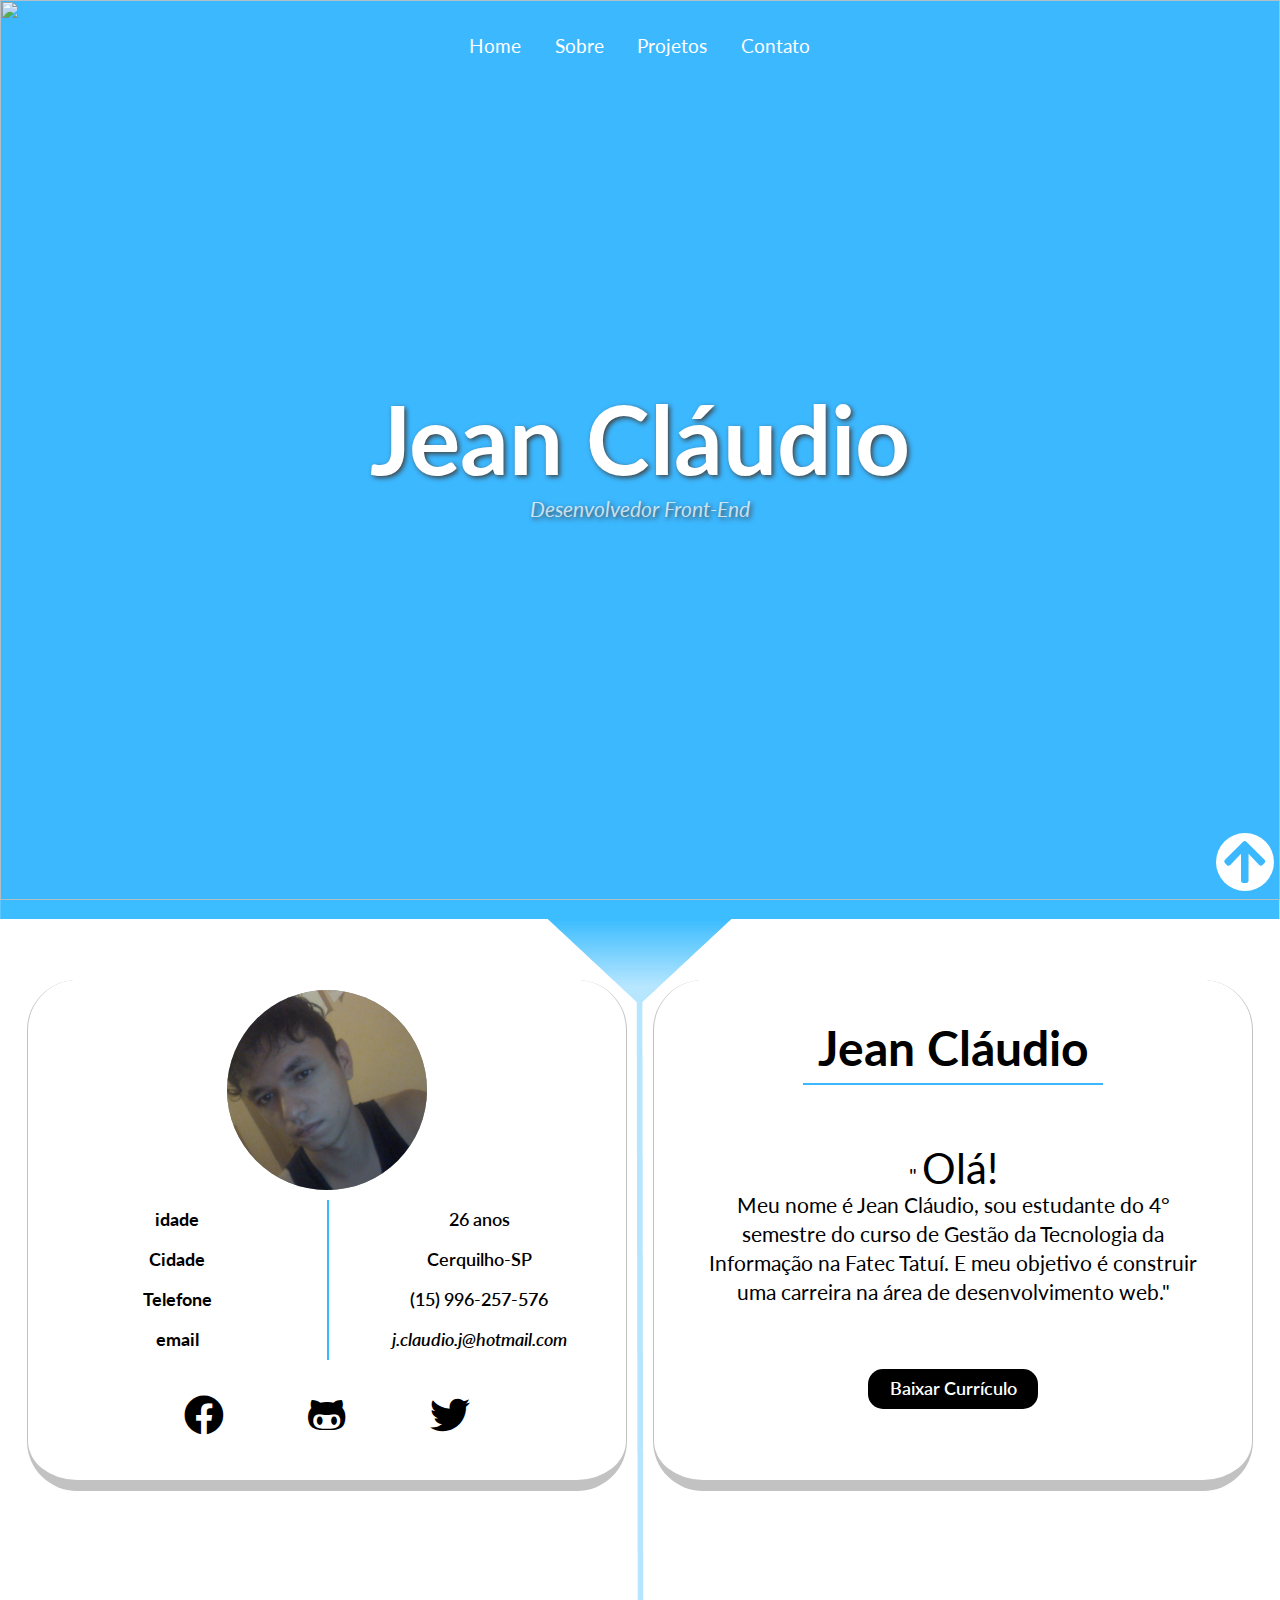
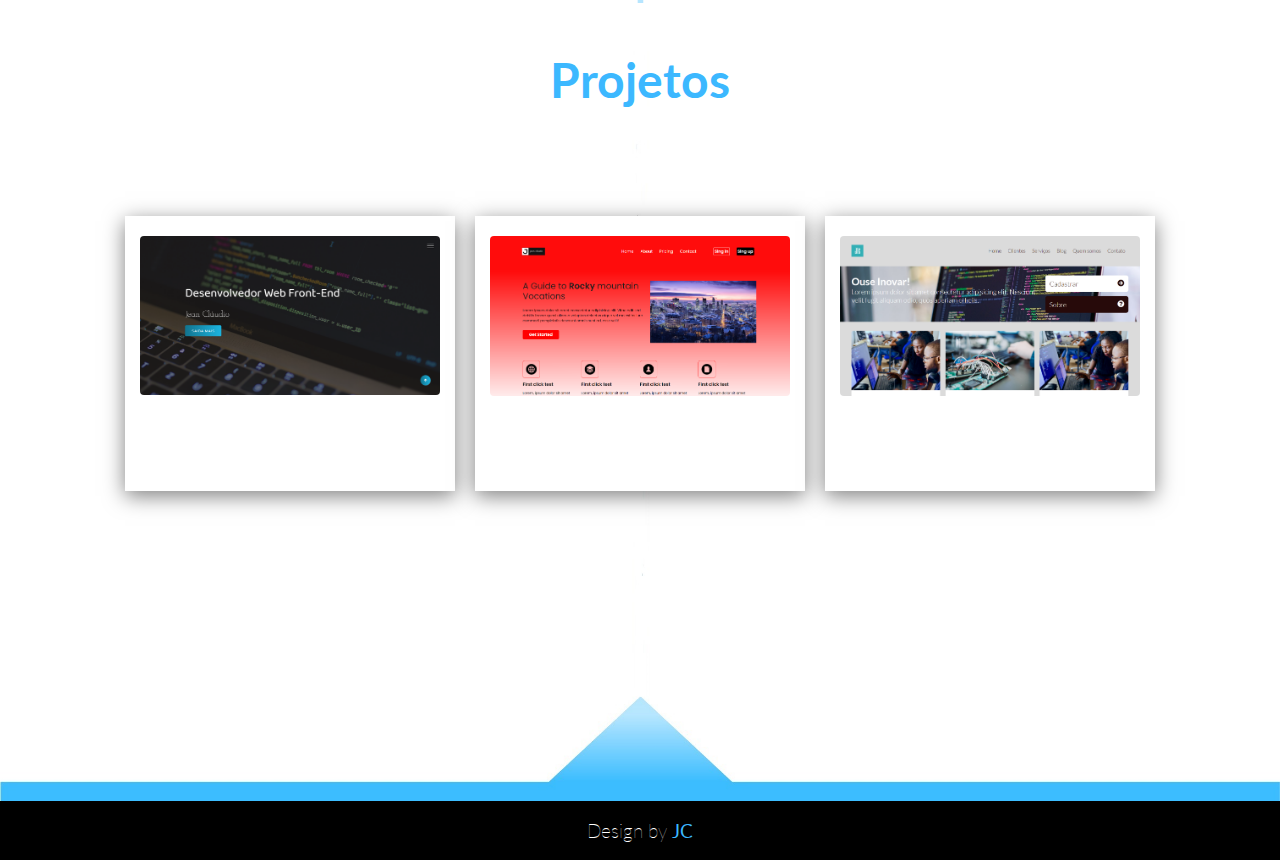
==== commit c0e0f317: "s" ====
--- a/index.html
+++ b/index.html
@@ -44,7 +44,7 @@
                         <li>26 anos</li>
                         <li>Cerquilho-SP</li>
                         <li>(15) 996-257-576</li>
-                        <li>j.claudio.j@hotmail.com</li>
+                        <li> <address>j.claudio.j@hotmail.com</address></li>
                     </ul>
                     <div class="social-media">
                         <a href="https://www.facebook.com/jean.claudio.37604/" target="blank"><i class="fab fa-facebook"></i></a>
@@ -77,7 +77,7 @@
                         <div class="content">
                             <h2>Projeto 1</h2>
                             <p>"Primeiro site desenvolvido para estudo de manipulação de tags HTML5, estilos em CSS3 e lógica de programação com Javascript."</p>
-                            <a href="Portfolio/index.html" target="blank" download><button class="btn">Ver</button></a>
+                            <a href="pagina2.html" target="blank"><button class="btn">Ver</button></a>
                         </div>
                     </div>
 
